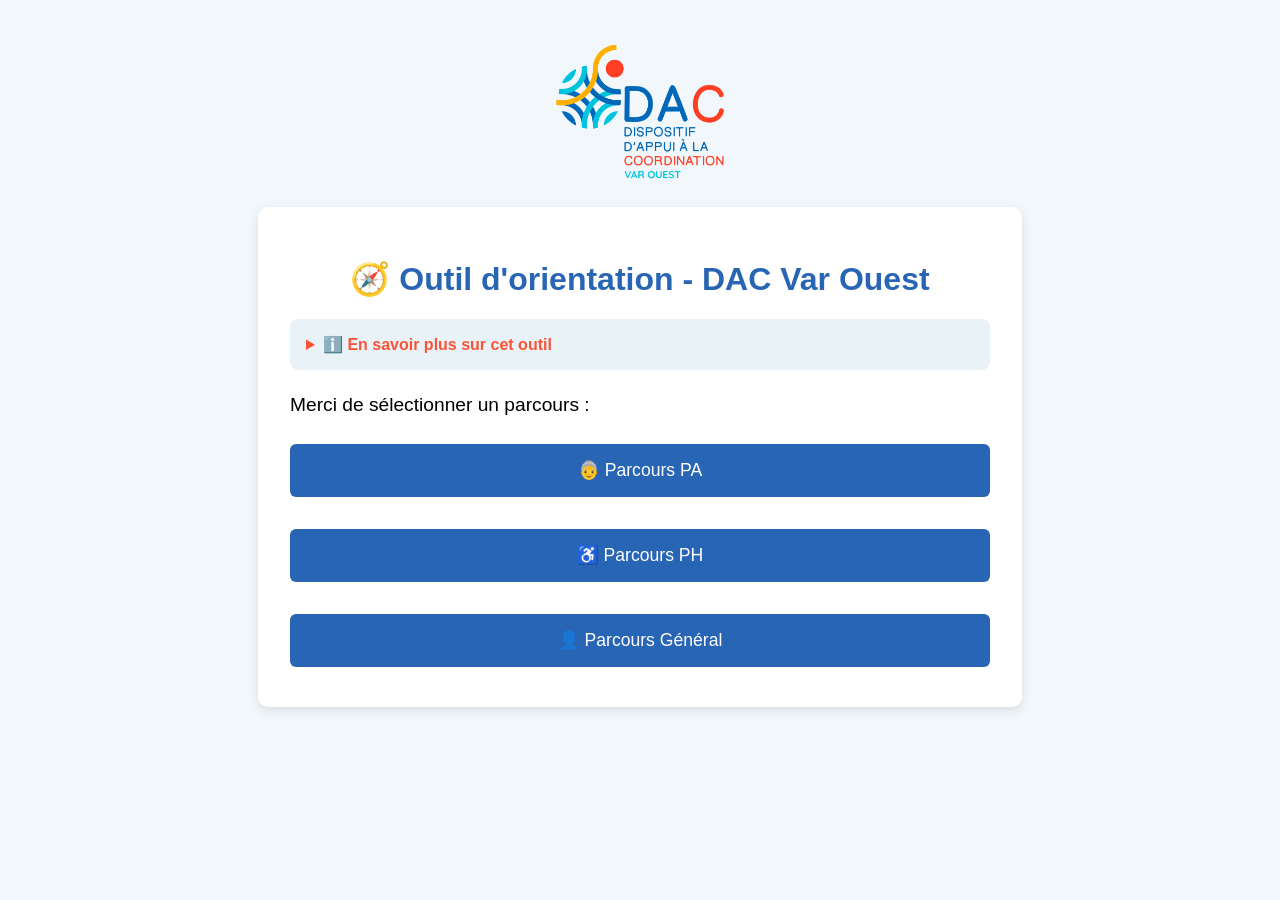
==== index.html @ 24edf0a7 "Premier commit" ====
<!DOCTYPE html>
<html lang="fr">
<head>
  <meta charset="UTF-8" />
  <title>Accueil - Formulaire DAC</title>
  <link rel="stylesheet" href="style.css" />
</head>
<body>
    <img src="logo-dac.png" alt="Logo DAC Var Ouest" style="max-width: 200px; display: block; margin: 0 auto 1rem;" />
  <div class="container accueil">
    <h1>🧭 Outil d'orientation - DAC Var Ouest</h1>

    <details>
      <summary>ℹ️ En savoir plus sur cet outil</summary>
      <p>
        Cet outil vous permet d’orienter  vers les structures les plus adaptées aux besoins et situations des personnes.
        Il se base sur trois grands parcours : <strong>Personne Âgée (PA)</strong>,
        <strong>Personne en situation de Handicap (PH)</strong>,
        et un <strong>parcours général</strong> pour toutes les autres situations.
      </p>
    </details>

    <p class="intro">Merci de sélectionner un parcours :</p>

    <div class="parcours-buttons">
      <button onclick="window.location.href='pa.html'">👵 Parcours PA</button>
      <button onclick="alert('Parcours PH à venir')">♿ Parcours PH</button>
      <button onclick="alert('Parcours général à venir')">👤 Parcours Général</button>
    </div>
  </div>
</body>
</html>
---- style.css ----
body {
  font-family: Arial, sans-serif;
  background: #f2f2f2;
  padding: 2rem;
}
.container {
  max-width: 600px;
  background: #fff;
  padding: 2rem;
  border-radius: 8px;
  box-shadow: 0 2px 6px rgba(0,0,0,0.1);
}
button {
  display: block;
  margin: 0.5rem 0;
  padding: 0.5rem 1rem;
  font-size: 1rem;
}

body {
  font-family: 'Segoe UI', Tahoma, Geneva, Verdana, sans-serif;
  background: #f1f7fb;
  margin: 0;
  padding: 2rem;
}

.container {
  max-width: 700px;
  margin: auto;
  background: #fff;
  padding: 2rem;
  border-radius: 10px;
  box-shadow: 0 4px 12px rgba(0,0,0,0.1);
}

.accueil h1 {
  text-align: center;
  color: #2865b4;
}

details {
  background-color: #e9f3f7;
  padding: 1rem;
  margin: 1rem 0;
  border-radius: 8px;
  cursor: pointer;
}

summary {
  font-weight: bold;
  cursor: pointer;
  color: #fb5338;
}

.intro {
  font-size: 1.2rem;
  margin-top: 1.5rem;
}

.parcours-buttons {
  display: flex;
  flex-direction: column;
  gap: 1rem;
  margin-top: 1rem;
}

button {
  padding: 1rem;
  font-size: 1.1rem;
  border: none;
  border-radius: 6px;
  background-color: #2865b4;
  color: white;
  cursor: pointer;
  transition: background 0.3s ease;
}

button:hover {
  background-color: #fb5338;
}
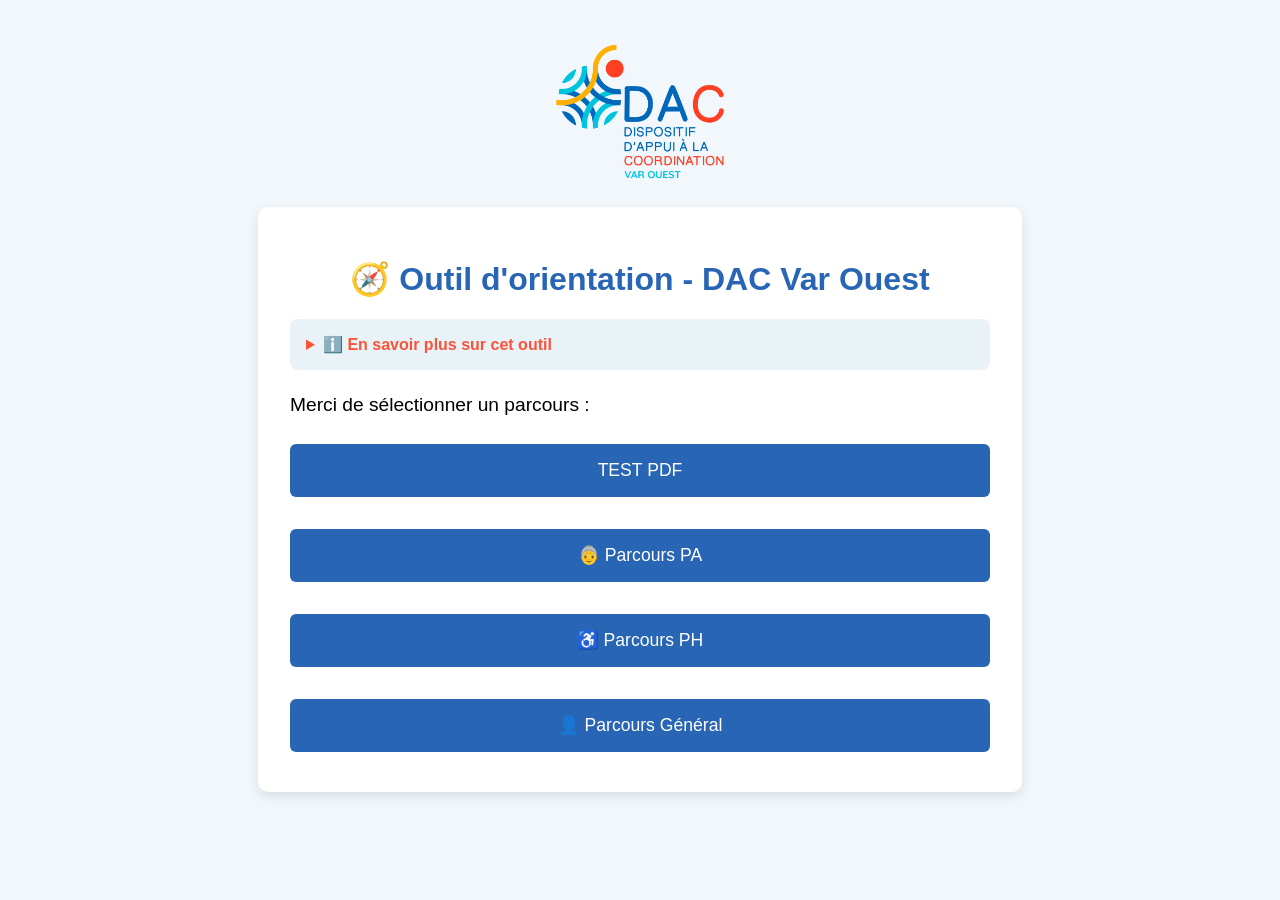
==== commit 4c9b8629: "génération PDF il manque la mise en forme" ====
--- a/index.html
+++ b/index.html
@@ -4,8 +4,11 @@
   <meta charset="UTF-8" />
   <title>Accueil - Formulaire DAC</title>
   <link rel="stylesheet" href="style.css" />
+
+
 </head>
 <body>
+  
     <img src="logo-dac.png" alt="Logo DAC Var Ouest" style="max-width: 200px; display: block; margin: 0 auto 1rem;" />
   <div class="container accueil">
     <h1>🧭 Outil d'orientation - DAC Var Ouest</h1>
@@ -23,9 +26,12 @@
     <p class="intro">Merci de sélectionner un parcours :</p>
 
     <div class="parcours-buttons">
+      <button onclick="genererTestPDF()">TEST PDF</button>
       <button onclick="window.location.href='pa.html'">👵 Parcours PA</button>
       <button onclick="alert('Parcours PH à venir')">♿ Parcours PH</button>
       <button onclick="alert('Parcours général à venir')">👤 Parcours Général</button>
+      
+
     </div>
   </div>
 </body>
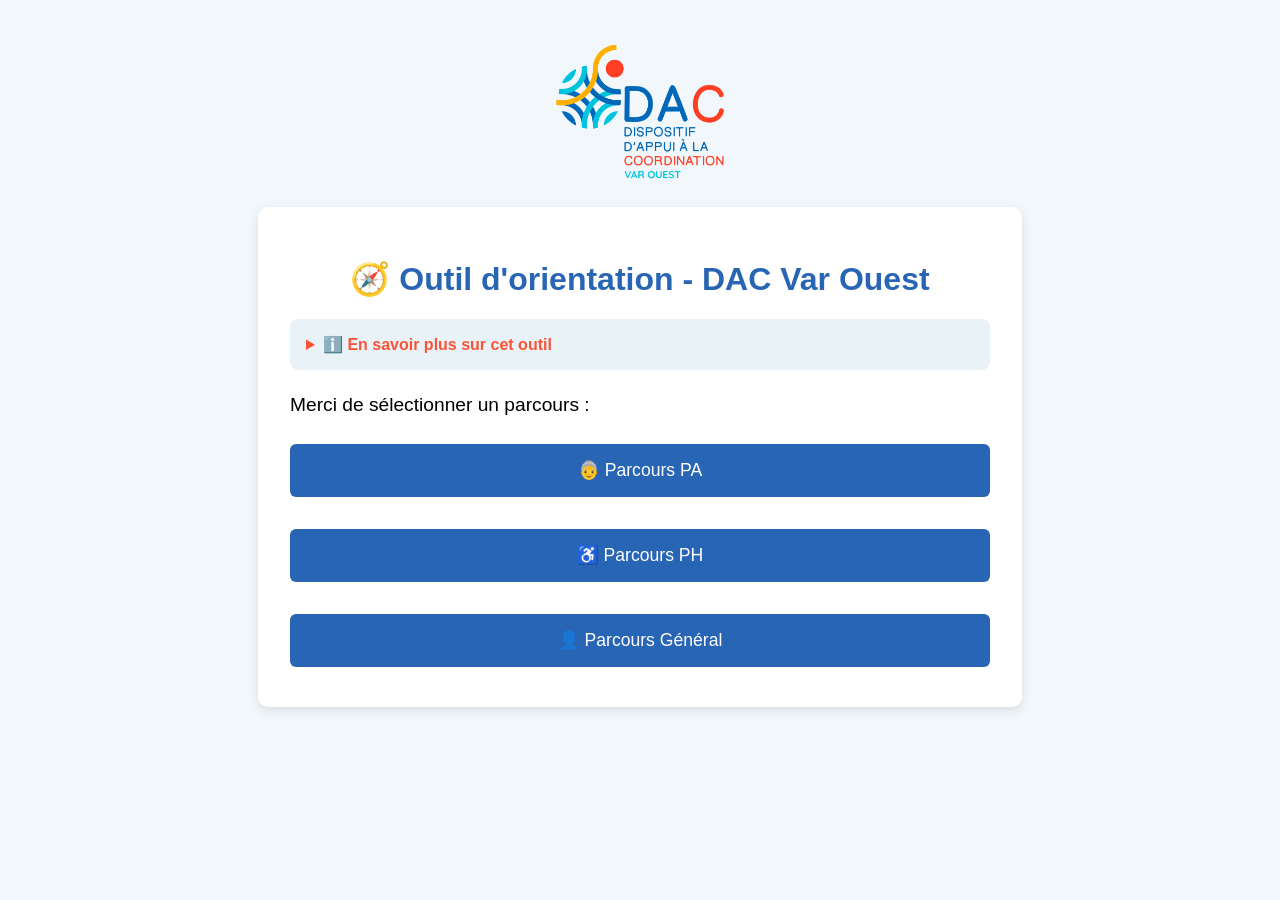
==== commit b683fe68: "q i s qa" ====
--- a/index.html
+++ b/index.html
@@ -26,7 +26,6 @@
     <p class="intro">Merci de sélectionner un parcours :</p>
 
     <div class="parcours-buttons">
-      <button onclick="genererTestPDF()">TEST PDF</button>
       <button onclick="window.location.href='pa.html'">👵 Parcours PA</button>
       <button onclick="alert('Parcours PH à venir')">♿ Parcours PH</button>
       <button onclick="alert('Parcours général à venir')">👤 Parcours Général</button>
